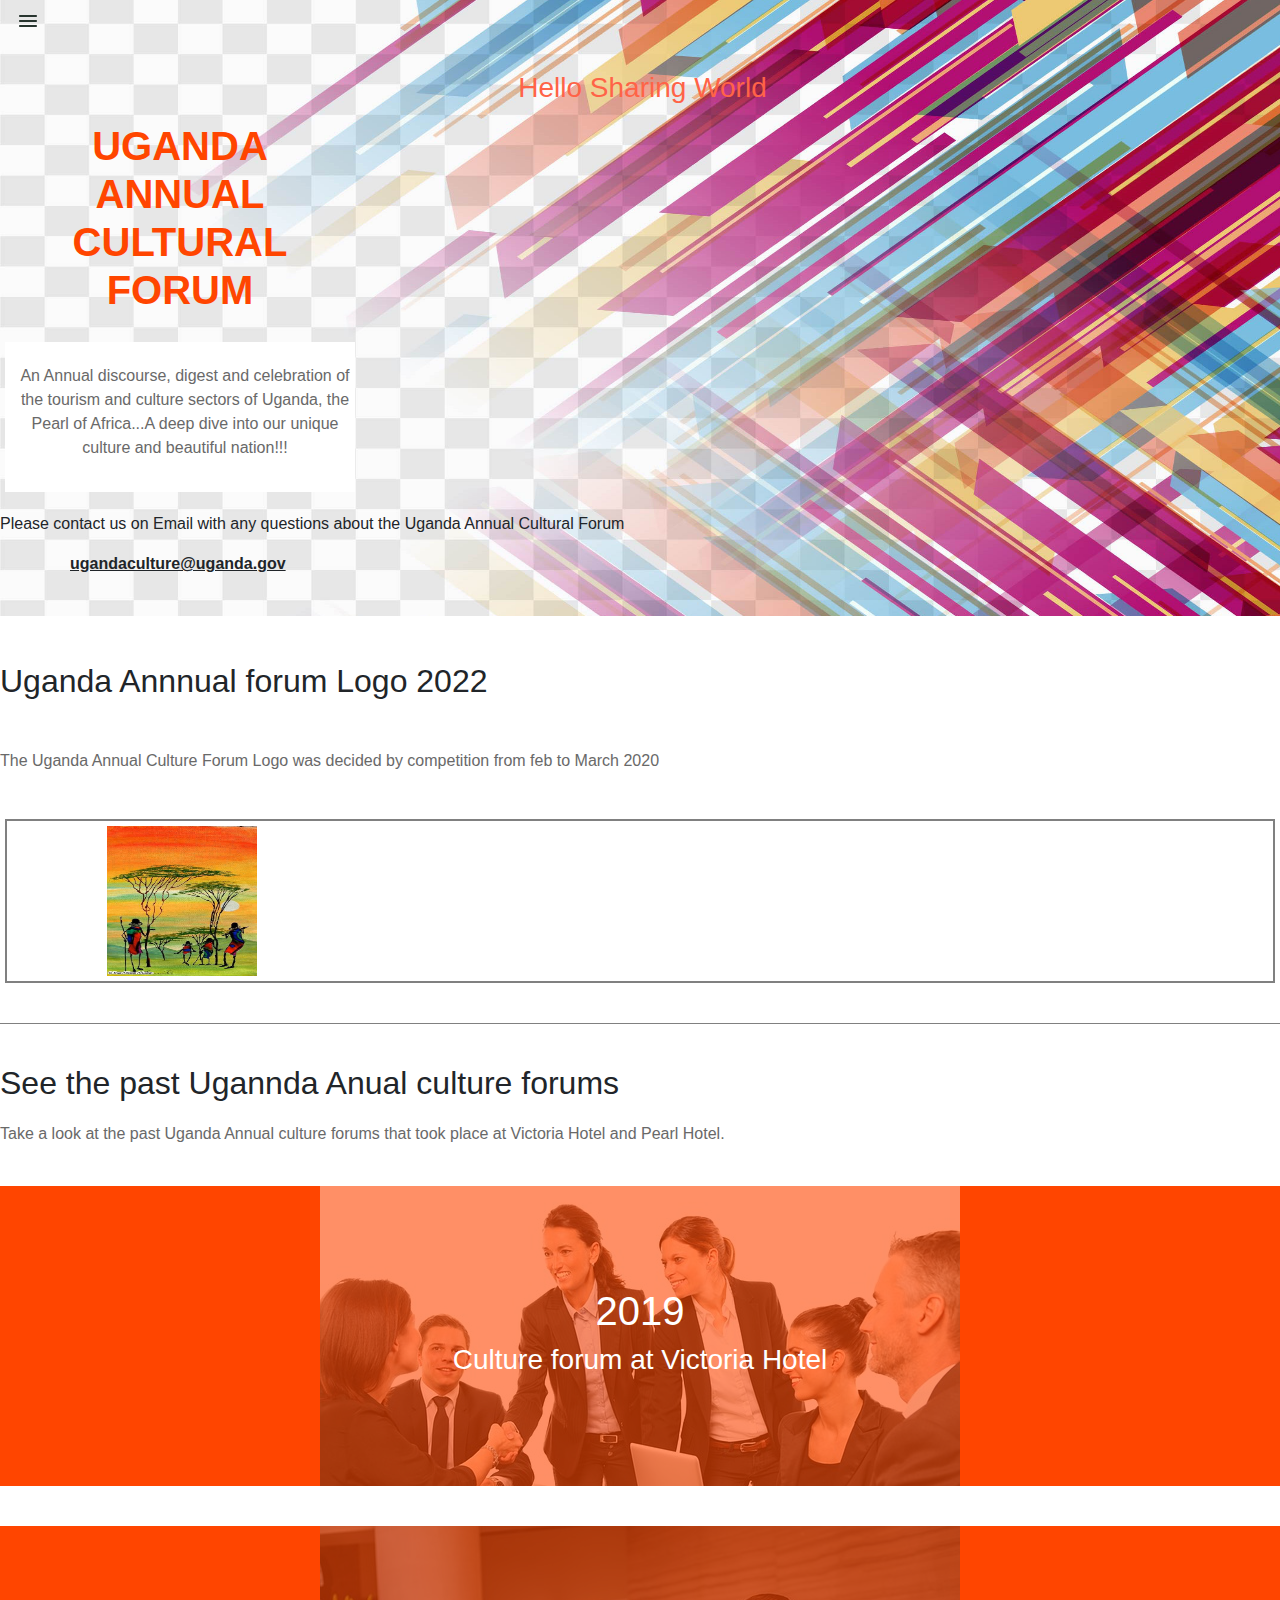
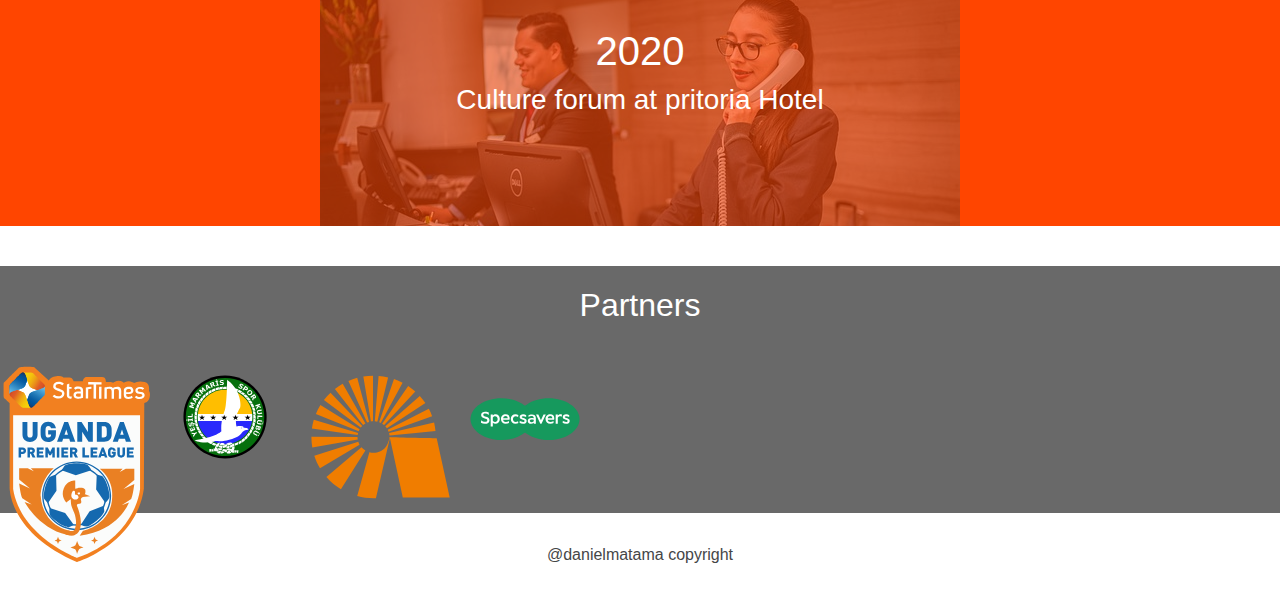
==== about-page/index.html @ a96d5327 "Create project" ====
<!DOCTYPE html>
<html lang="en" dir="ltr">
  <head>
    <meta charset="utf-8">
    <meta http-equiv="X-UA-Compatible" content="IE=edge">
    <meta name="viewport" content="width=device-width, initial-scale=1.0">
    <title>About</title>
    <link rel="stylesheet" href="https://cdnjs.cloudflare.com/ajax/libs/font-awesome/6.2.1/css/all.min.css">
    <link rel="stylesheet" href="https://cdnjs.cloudflare.com/ajax/libs/font-awesome/6.2.1/css/all.min.css">
    <link rel="stylesheet" href="https://maxcdn.bootstrapcdn.com/bootstrap/4.0.0/css/bootstrap.min.css"
      integrity="sha384-Gn5384xqQ1aoWXA+058RXPxPg6fy4IWvTNh0E263XmFcJlSAwiGgFAW/dAiS6JXm" crossorigin="anonymous">
    <link rel="preconnect" href="https://fonts.googleapis.com">
    <link rel="preconnect" href="https://fonts.gstatic.com" crossorigin>
    <link
      href="https://fonts.googleapis.com/css2?family=Inter:wght@100;300&family=Playfair+Display:wght@400;500&family=Poppins:wght@100;300&display=swap"
      rel="stylesheet">
    <link rel="stylesheet" href="styles.css">
  </head>
  <body>
    <section id="introduction">

        <!-- ...//head section // -->
    <div class="header">
      <div class="dbutton">
      <li class="nav-link mobile-link">
        <a href="#" class="dropdown-button">
          <img src="images/menubar.svg" width="24px" height="24px" alt="decorative image">
        </a>
      </li>
      </div>
    </div>

    <!-- .....//intro section...// -->

    <div class="intro">
      <div class="intro-texts">
        <h3 class="hello">Hello Sharing World</h3>
        <div class="topic">
          <h1 class="topic1">UGANDA  ANNUAL CULTURAL FORUM</h1>
        </div>
        <div class="text">
          <p class="text1">An Annual discourse, digest and celebration of the tourism and culture sectors of Uganda, the Pearl of Africa...A deep dive into our unique culture and beautiful nation!!! </p>
        </div>
        <div class="contact">
          <p class="contact1">Please contact us on Email with any questions about the Uganda Annual Cultural Forum</p>
          <p class="mail">ugandaculture@uganda.gov</p>
        </div>
      </div>
    </div>
  </section>

<!-- ...//logo..// -->

  <div class="logo">
    <h2 class="logo-topic">Uganda Annnual forum Logo 2022</h2>
    <p class="logo-text">The Uganda Annual Culture Forum Logo was decided by competition from feb to March 2020</p>
    <div class="logo-img">
      <img src="images/art.jpeg" alt="" class="logo-img1">
    </div>
  </div>

<!-- ....//previous forum..//   -->

<section id="past-forum">
<div class="past-texts">
  <h2 class="past-topic">See the past Ugannda Anual culture forums</h2>
  <p class="past-text">Take a look at the past Uganda Annual culture forums that took place at Victoria Hotel and Pearl Hotel.</p>
</div>

<div class="head">
  <img src="images/people.jpg" alt="" class="past-img">
  <div class="head-text">
    <h1>2019</h1>
    <h3>Culture forum at Victoria Hotel</h3>
  </div>
</div>

<div class="head">
  <img src="images/people2.jpg" alt="" class="past-img">
  <div class="head-text">
    <h1>2020</h1>
    <h3>Culture forum at pritoria Hotel</h3>
  </div>
</div>
</section>

<!-- ...///partners...// -->
<section id="partners">
<div class="partner-text">
  <h2>Partners</h2>
</div>
<div class="partner-imgs">
  <div class="partner-img">
    <img src="images/logo1.svg" alt="">
  </div>
  <div class="partner-img">
    <img src="images/logo2.svg" alt="">
  </div>
  <div class="partner-img">
    <img src="images/logo3.svg" alt="">
  </div>
  <div class="partner-img">
      <img src="images/logo4.svg" alt="">
  </div>
</div>

</section>

 <!-- ....//copyright.../ -->
<div class="copy">
  <p>@danielmatama copyright</p>
</div>

<script src="scripts.js"></script>
  </body>
</html>
---- about-page/styles.css ----
* {
  margin: 0;
  padding: 0;
}

#introduction {
  background-image: url("images/color.jpg");
  background-repeat: no-repeat;
  background-attachment: fixed;
  background-size: 100% 100%;
}

.hello {
  display: flex;
  justify-content: center;
  color: #ff6347;
  font-family: sans-serif;
  margin-top: 30px;
  margin-left: 5px;
}

.topic {
  width: 350px;
  margin-left: 5px;
  padding-bottom: 20px;
  padding-top: 10px;
}

.topic1 {
  display: flex;
  text-align: center;
  color: #ff4500;
  font-family: sans-serif;
  font-weight: bolder;
}

.text {
  padding-top: 20px;
  margin-left: 5px;
  padding-left: 10px;
  width: 350px;
  border: solid 2px white;
  background-color: white;
}

.text1 {
  display: flex;
  text-align: center;
  color: #696969;
  margin-bottom: 30px;
}

.contact1 {
  display: flex;
  text-align: center;
  padding-top: 20px;
}

.mail {
  margin-left: 70px;
  font-weight: bold;
  text-decoration: underline;
  padding-bottom: 40px;
}

.logo-topic {
  display: flex;
  text-align: center;
  padding-top: 30px;
  padding-bottom: 30px;
}

.logo-text {
  display: flex;
  text-align: center;
  padding-top: 10px;
  padding-bottom: 30px;
  color: #696969;
}

.logo-img {
  border: solid 2px grey;
  margin-left: 5px;
  margin-right: 5px;
  margin-bottom: 40px;
}

.logo-img1 {
  margin-left: 100px;
  margin-top: 5px;
  margin-bottom: 5px;
  width: 150px;
  height: 150px;
}

#past-forum {
  padding-top: 20px;
  border-top: solid 1px grey;
}

.past-topic {
  font-family: sans-serif;
  display: flex;
  text-align: center;
  margin-bottom: 20px;
  margin-top: 20px;
}

.past-text {
  display: flex;
  text-align: center;
  margin-bottom: 40px;
  color: #696969;
}

.head {
  width: 100vw;
  height: 300px;
  background: #ff4500;
  overflow: hidden;
  position: relative;
  text-align: center;
  color: white;
  margin-bottom: 40px;
}

.past-img {
  object-fit: cover;
  opacity: 0.4;
}

.head-text {
  position: absolute;
  top: 50%;
  left: 50%;
  transform: translate(-50%, -50%);
}

#partners {
  background-color: #696969;
}

.partner-text {
  display: flex;
  flex-direction: row;
  justify-content: center;
  color: white;
  padding-top: 20px;
  padding-bottom: 30px;
}

.partner-imgs {
  display: flex;
  flex-direction: row;
}

.partner-img {
  width: 150px;
  height: 150px;
}

.copy {
  display: flex;
  flex-direction: row;
  justify-content: center;
  color: #454647;
  padding-top: 30px;
  padding-bottom: 20px;
}
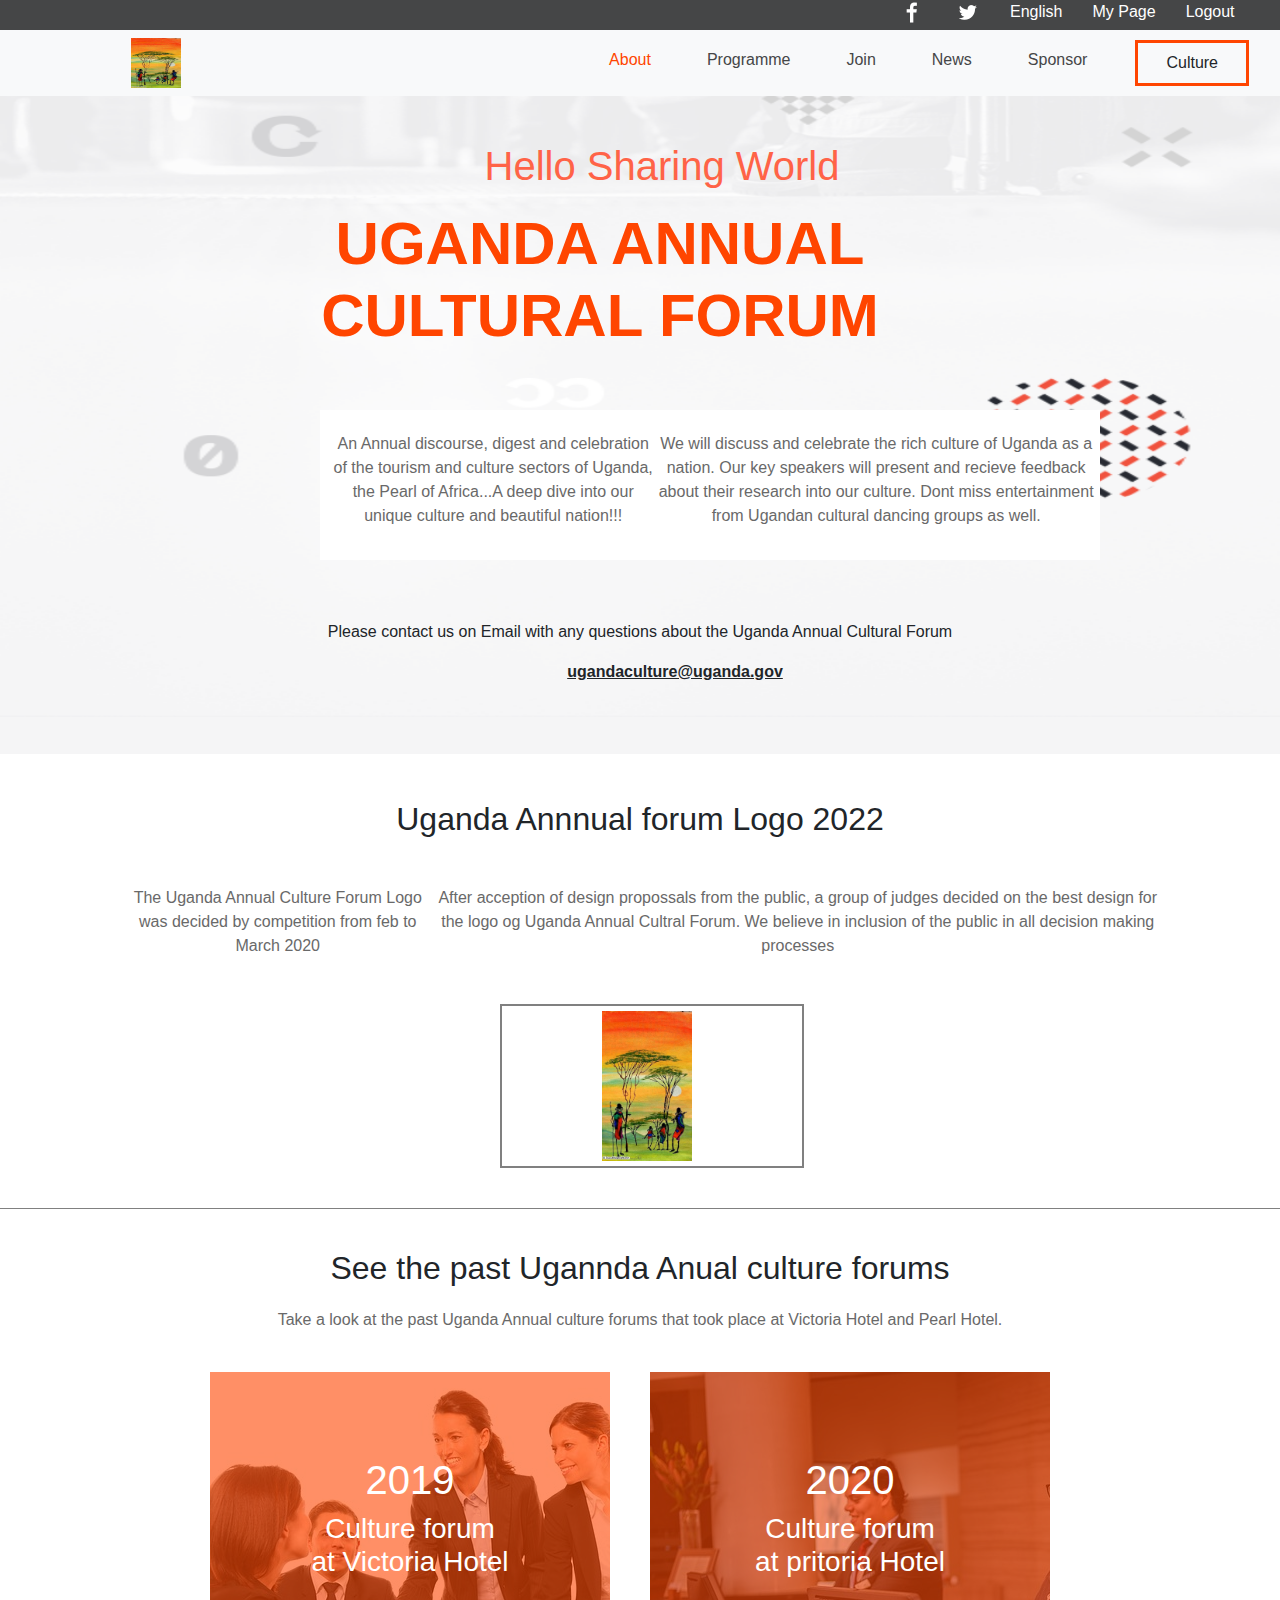
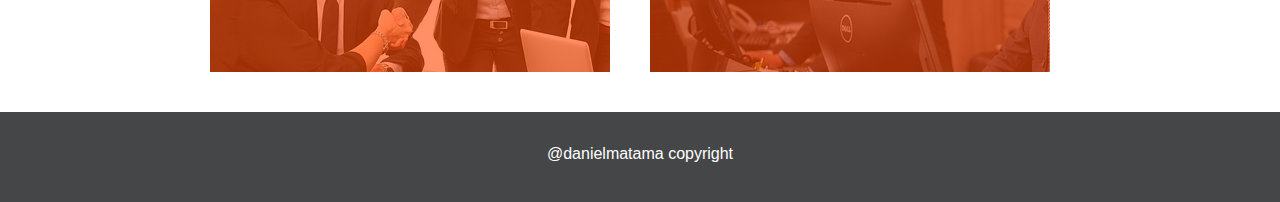
==== commit 7dc8c0c3: "Create desktop versions" ====
--- a/about-page/index.html
+++ b/about-page/index.html
@@ -17,6 +17,63 @@
     <link rel="stylesheet" href="styles.css">
   </head>
   <body>
+
+    <!-- ......socials....// -->
+    <div class="socials">
+      <ul class="socials1">
+        <li class="social-img icon">
+          <img src="images/facebook.png" alt="twitter-icon" class="twitter">
+        </li>
+        <li class="social-img icon">
+          <img src="images/twitter.png" alt="linkedin-icon">
+        </li>
+        <li class="social-text icon">
+          <p>English</p>
+        </li>
+        <li class="social-text icon">
+          <p>My Page</p>
+        </li>
+        <li class="social-text icon">
+          <p>Logout</p>
+        </li>
+      </ul>
+
+    </div>
+
+    <!-- ....//nav-bar..../// -->
+
+    <nav class="navbar navbar-expand-lg bg-light">
+  <div class="container-fluid">
+    <img src="images/art.jpeg" alt="" class="art">
+    <!-- <a class="navbar-brand" href="#">navbar</a> -->
+    <button class="navbar-toggler" type="button" data-bs-toggle="collapse" data-bs-target="#navbarSupportedContent" aria-controls="navbarSupportedContent" aria-expanded="false" aria-label="Toggle navigation">
+      <span class="navbar-toggler-icon"></span>
+    </button>
+    <div class="collapse navbar-collapse" id="navbarSupportedContent">
+      <ul class="navbar-nav me-auto mb-2 mb-lg-0">
+        <li class="nav-item">
+          <a class="nav-link active home" aria-current="page" href="#">About</a>
+        </li>
+        <li class="nav-item nv">
+          <a class="nav-link disabled">Programme</a>
+        </li>
+        <li class="nav-item nv">
+          <a class="nav-link disabled">Join</a>
+        </li>
+        <li class="nav-item nv">
+          <a class="nav-link disabled">News</a>
+        </li>
+        <li class="nav-item nv">
+          <a class="nav-link disabled">Sponsor</a>
+        </li>
+        <li class="nav-item nav-show">
+          <a class="nav-link disabled">Culture</a>
+        </li>
+      </ul>
+    </div>
+  </div>
+  </nav>
+
     <section id="introduction">
 
         <!-- ...//head section // -->
@@ -39,7 +96,7 @@
           <h1 class="topic1">UGANDA  ANNUAL CULTURAL FORUM</h1>
         </div>
         <div class="text">
-          <p class="text1">An Annual discourse, digest and celebration of the tourism and culture sectors of Uganda, the Pearl of Africa...A deep dive into our unique culture and beautiful nation!!! </p>
+          <p class="text1">An Annual discourse, digest and celebration of the tourism and culture sectors of Uganda, the Pearl of Africa...A deep dive into our unique culture and beautiful nation!!!<span class="cut"> We will discuss and celebrate the rich culture of Uganda as a nation. Our key speakers will present and recieve feedback about their research into our culture. Dont miss entertainment from Ugandan cultural dancing groups as well.</span></p>
         </div>
         <div class="contact">
           <p class="contact1">Please contact us on Email with any questions about the Uganda Annual Cultural Forum</p>
@@ -53,7 +110,9 @@
 
   <div class="logo">
     <h2 class="logo-topic">Uganda Annnual forum Logo 2022</h2>
-    <p class="logo-text">The Uganda Annual Culture Forum Logo was decided by competition from feb to March 2020</p>
+    <div class="logo-texta">
+    <p class="logo-text">The Uganda Annual Culture Forum Logo was decided by competition from feb to March 2020<span class="cut1">After acception of design propossals from the public, a group of judges decided on the best design for the logo og Uganda Annual Cultral Forum. We believe in inclusion of the public in all decision making processes</span></p>
+      </div>
     <div class="logo-img">
       <img src="images/art.jpeg" alt="" class="logo-img1">
     </div>
@@ -67,6 +126,7 @@
   <p class="past-text">Take a look at the past Uganda Annual culture forums that took place at Victoria Hotel and Pearl Hotel.</p>
 </div>
 
+<div class="heado">
 <div class="head">
   <img src="images/people.jpg" alt="" class="past-img">
   <div class="head-text">
@@ -81,6 +141,7 @@
     <h1>2020</h1>
     <h3>Culture forum at pritoria Hotel</h3>
   </div>
+</div>
 </div>
 </section>
 
--- a/about-page/styles.css
+++ b/about-page/styles.css
@@ -3,8 +3,20 @@
   padding: 0;
 }
 
+.dropdown-button {
+  display: flex;
+}
+
+.socials {
+  display: none;
+}
+
+.navbar {
+  display: none;
+}
+
 #introduction {
-  background-image: url("images/color.jpg");
+  background-image: url("images/color.png");
   background-repeat: no-repeat;
   background-attachment: fixed;
   background-size: 100% 100%;
@@ -50,6 +62,10 @@
   margin-bottom: 30px;
 }
 
+.cut {
+  display: none;
+}
+
 .contact1 {
   display: flex;
   text-align: center;
@@ -76,6 +92,10 @@
   padding-top: 10px;
   padding-bottom: 30px;
   color: #696969;
+}
+
+.cut1 {
+  display: none;
 }
 
 .logo-img {
@@ -137,6 +157,7 @@
 }
 
 #partners {
+  display: block;
   background-color: #696969;
 }
 
@@ -167,3 +188,185 @@
   padding-top: 30px;
   padding-bottom: 20px;
 }
+
+@media screen and (min-width: 768px) {
+  .socials {
+    display: flex;
+    width: 100vw;
+    height: 30px;
+    background-color: #454647;
+  }
+
+  .socials1 {
+    display: flex;
+    flex-direction: row;
+    list-style: none;
+    margin-left: 900px;
+  }
+
+  .icon {
+    margin-right: 30px;
+  }
+
+  .social-text {
+    color: white;
+  }
+
+  .dropdown-button {
+    display: none;
+  }
+
+  .navbar {
+    display: flex;
+    flex-direction: row;
+  }
+
+  #navbarSupportedContent {
+    padding-left: 400px;
+  }
+
+  .nav-item {
+    padding-left: 20px;
+    padding-right: 20px;
+  }
+
+  .nav-show {
+    margin-left: 20px;
+    border: solid 3px #ff4500;
+  }
+
+  .home {
+    color: #ff4500;
+  }
+
+  .art {
+    width: 200px;
+    height: 50px;
+    margin-left: 100px;
+  }
+
+  .nv {
+    color: #454647;
+  }
+
+  .home {
+    color: #ff4500;
+  }
+
+  .art {
+    width: 200px;
+    height: 50px;
+    margin-left: 100px;
+  }
+
+  .nv {
+    color: #454647;
+  }
+
+  .intro-texts {
+    width: 80vw;
+  }
+
+  .hello {
+    margin-left: 300px;
+    font-size: 40px;
+  }
+
+  .topic {
+    width: 890px;
+  }
+
+  .topic1 {
+    margin-left: 300px;
+    font-size: 60px;
+    font-weight: bolder;
+  }
+
+  .text {
+    width: 780px;
+    margin-left: 320px;
+    background-color: white;
+    margin-top: 30px;
+    margin-bottom: 40px;
+  }
+
+  .cut {
+    display: flex;
+  }
+
+  .contact {
+    width: 100vw;
+  }
+
+  .contact1 {
+    display: flex;
+    justify-content: center;
+  }
+
+  .mail {
+    display: flex;
+    justify-content: center;
+    padding-bottom: 70px;
+  }
+
+  .logo-topic {
+    display: flex;
+    justify-content: center;
+  }
+
+  .logo-text {
+    display: flex;
+    justify-content: center;
+  }
+
+  .logo-texta {
+    margin-left: 120px;
+    margin-right: 120px;
+    display: flex;
+    flex-direction: row;
+    text-align: center;
+  }
+
+  .cut1 {
+    display: flex;
+  }
+
+  .logo-img {
+    display: flex;
+    align-items: center;
+    padding-right: 300px;
+    margin-left: 500px;
+    width: 150px;
+  }
+
+  .past-topic {
+    display: flex;
+    justify-content: center;
+  }
+
+  .past-text {
+    display: flex;
+    justify-content: center;
+  }
+
+  .heado {
+    display: flex;
+    flex-direction: row;
+    justify-content: center;
+  }
+
+  .head {
+    width: 400px;
+    margin-right: 30px;
+    margin-left: 10px;
+  }
+
+  #partners {
+    display: none;
+  }
+
+  .copy {
+    color: white;
+    background-color: #454647;
+  }
+}
